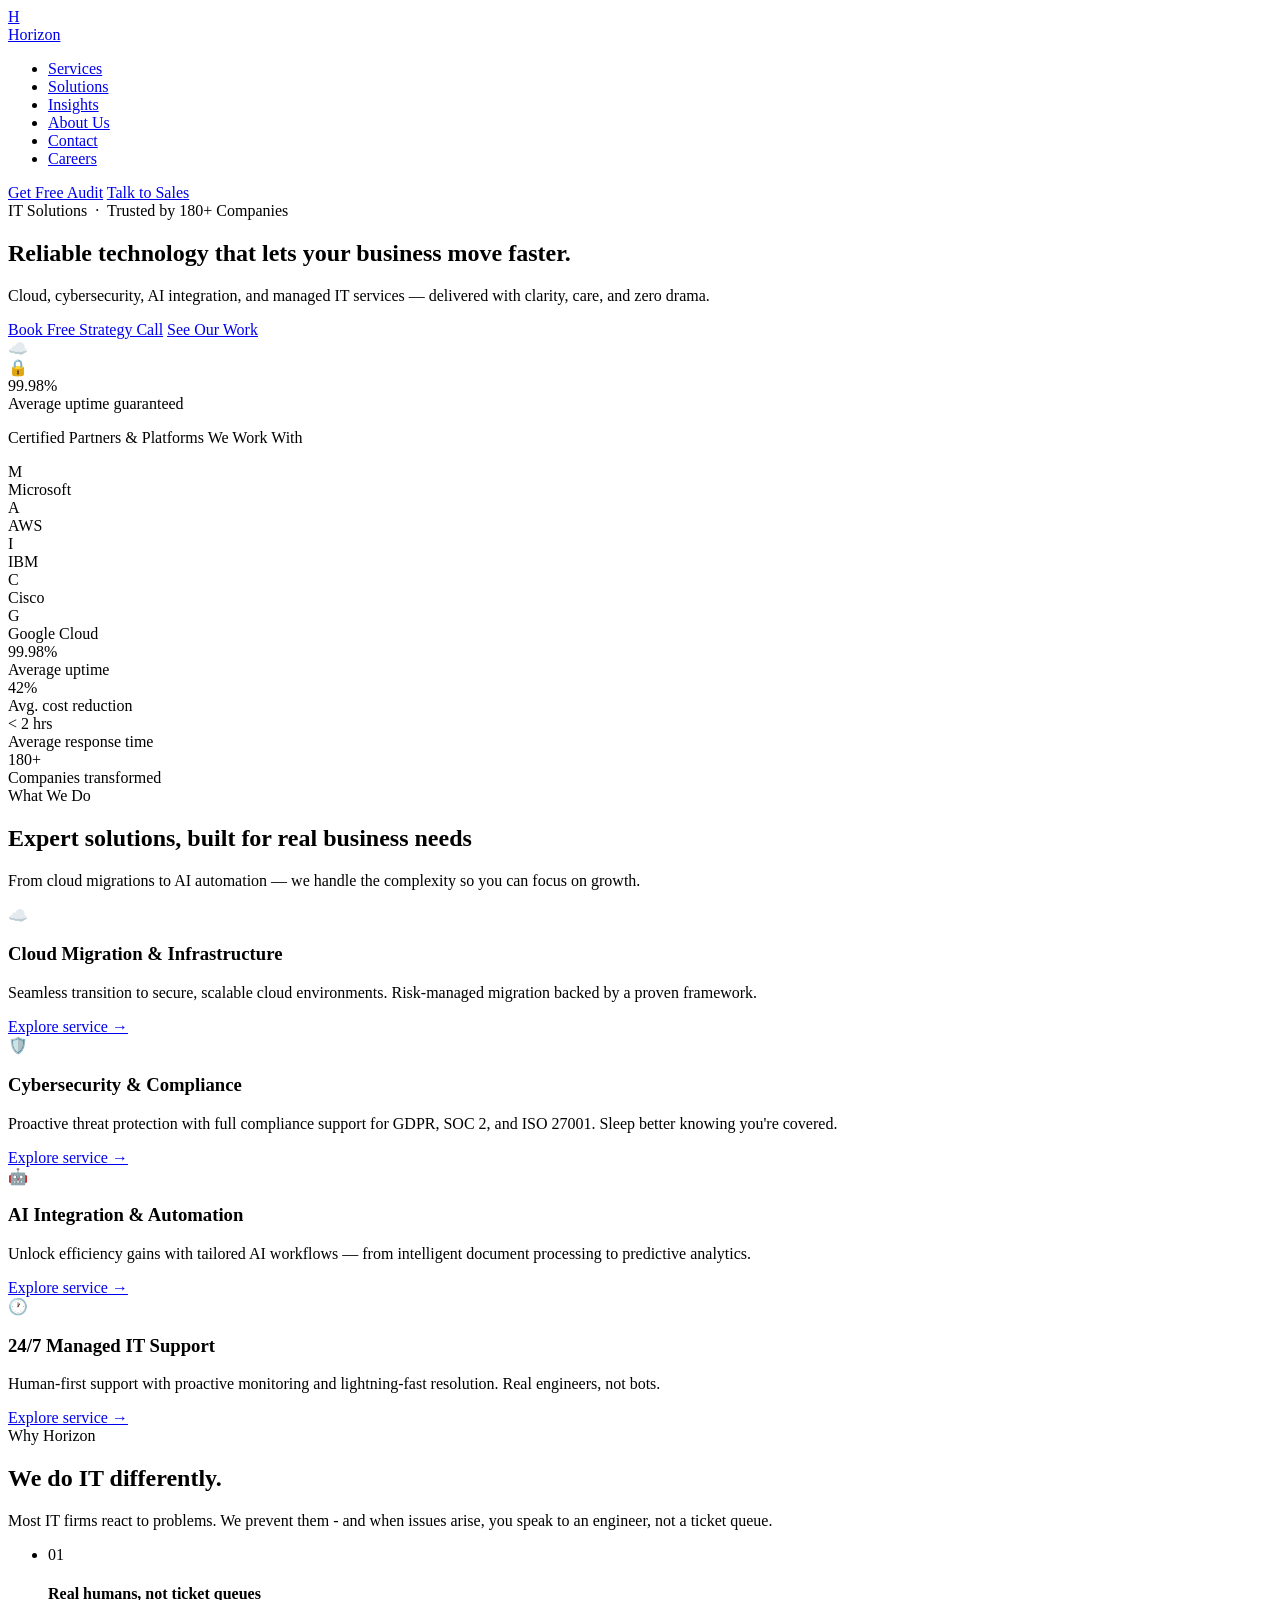
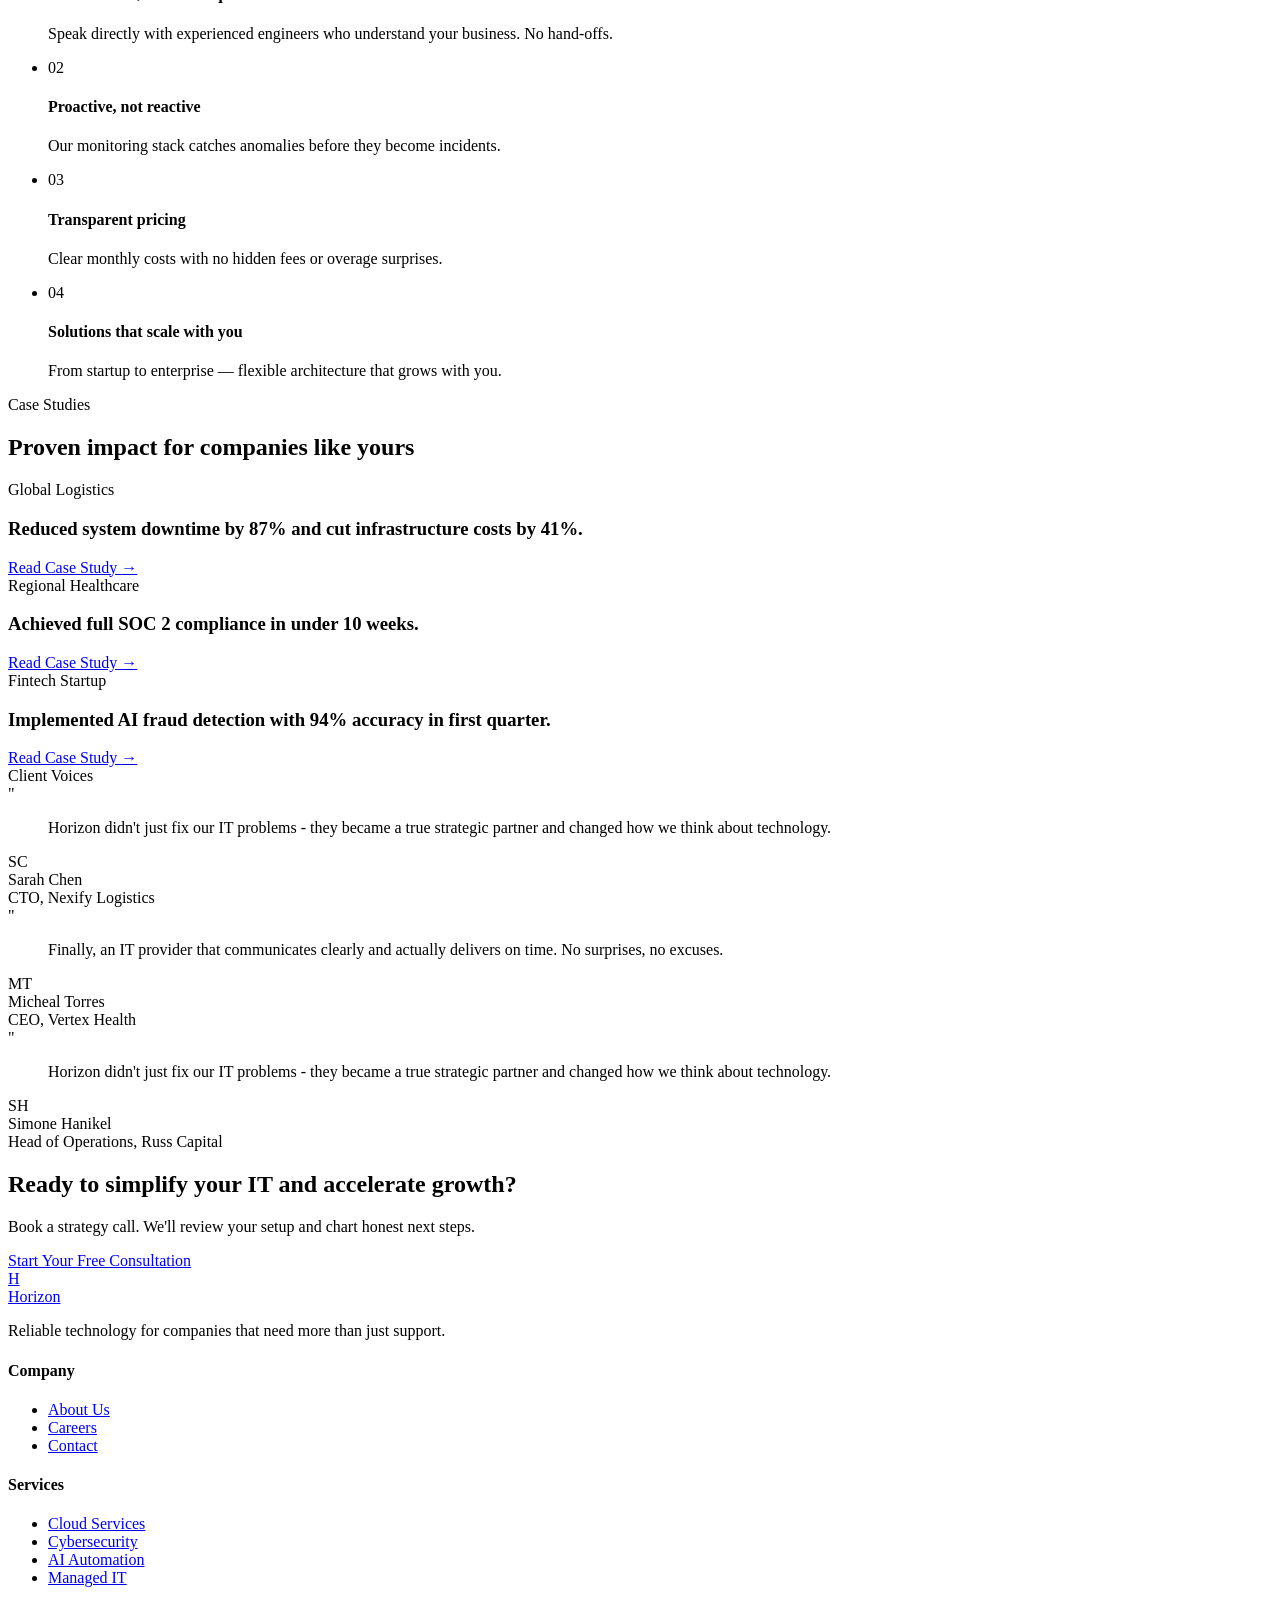
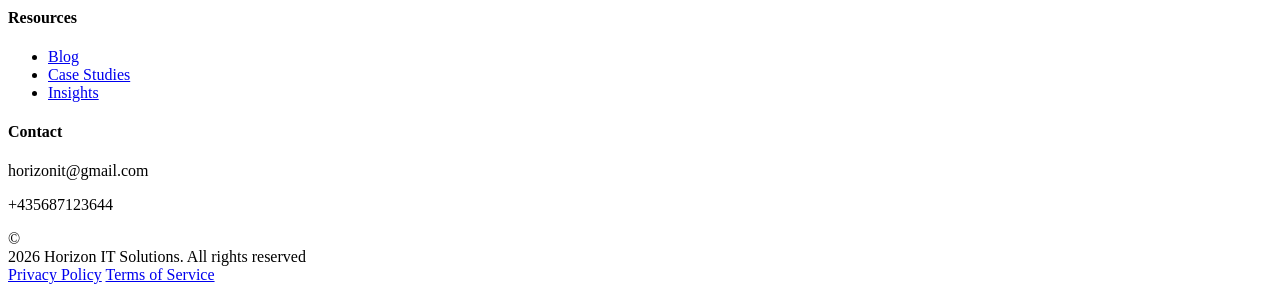
==== templates/index.html @ e8e1361b "Initial commit - Horizon IT Solutions web app" ====
<!DOCTYPE html>
<html lang="en">
<head>
  <meta charset="UTF-8" />
  <meta name="viewport" content="width=device-width, initial-scale=1.0" />
  <title>Horizon IT Solutions</title>
  <link rel="preconnect" href="https://fonts.googleapis.com" />
  <link rel="preconnect" href="https://fonts.gstatic.com" crossorigin />
  <link href="https://fonts.googleapis.com/css2?family=Sora:wght@300;400;500;600;700;800&family=DM+Sans:wght@300;400;500&display=swap" rel="stylesheet" />
    <link rel="stylesheet" href="{{ url_for('static', filename='style.css') }}" />
</head>
<body>

 <!-- NAVBAR -->
  <nav>
    <div class="nav-inner">
      <a href="/" class="logo"><div class="logo-icon">H</div>Horizon</a>
      <ul class="nav-links">
        <li><a href="/services">Services</a></li>
        <li><a href="/solutions">Solutions</a></li>
        <li><a href="/insights">Insights</a></li>
        <li><a href="/about">About Us</a></li>
        <li><a href="/contact">Contact</a></li>
        <li><a href="/careers">Careers</a></li>
      </ul>
      <div class="nav-actions">
        <a href="#" class="btn-outline">Get Free Audit</a>
        <a href="#" class="btn-primary">Talk to Sales</a>
      </div>
    </div>
  </nav>
 
  <!-- HERO -->
  <section class="hero">
    <div class="container">
      <div class="hero-inner">
        <div class="hero-left">
          <span class="hero-tag">IT Solutions &nbsp;·&nbsp; Trusted by 180+ Companies</span>
          <h1>Reliable technology that lets your business move faster.</h1>
          <p>Cloud, cybersecurity, AI integration, and managed IT services — delivered with clarity, care, and zero drama.</p>
          <div class="hero-btns">
            <a href="#" class="btn-primary">Book Free Strategy Call</a>
            <a href="#" class="btn-outline">See Our Work</a>
          </div>
        </div>
        <div class="hero-right">
          <div class="uptime-card">
            <div class="uptime-icons">
              <div class="uptime-icon">☁️</div>
              <div class="uptime-icon">🔒</div>
            </div>
            <div class="uptime-number">99.98%</div>
            <div class="uptime-label">Average uptime guaranteed</div>
          </div>
        </div>
      </div>
    </div>
  </section>
 
  <!-- PARTNERS -->
  <section class="partners">
    <div class="container">
      <p class="partners-label">Certified Partners &amp; Platforms We Work With</p>
      <div class="partners-logos">
        <div class="partner-item"><div class="p-icon p-ms">M</div> Microsoft</div>
        <div class="partner-item"><div class="p-icon p-aws">A</div> AWS</div>
        <div class="partner-item"><div class="p-icon p-ibm">I</div> IBM</div>
        <div class="partner-item"><div class="p-icon p-cisco">C</div> Cisco</div>
        <div class="partner-item"><div class="p-icon p-gcp">G</div> Google Cloud</div>
      </div>
    </div>
  </section>
 
  <!-- STATS -->
  <section class="stats">
    <div class="container">
      <div class="stats-grid">
        <div class="stat-item"><div class="stat-value">99.98%</div><div class="stat-desc">Average uptime</div></div>
        <div class="stat-item"><div class="stat-value">42%</div><div class="stat-desc">Avg. cost reduction</div></div>
        <div class="stat-item"><div class="stat-value">&lt; 2 hrs</div><div class="stat-desc">Average response time</div></div>
        <div class="stat-item"><div class="stat-value">180+</div><div class="stat-desc">Companies transformed</div></div>
      </div>
    </div>
  </section>
 
  <!-- SERVICES -->
  <section class="services">
    <div class="container">
      <div class="section-header">
        <span class="tag">What We Do</span>
        <h2>Expert solutions, built for real business needs</h2>
        <p>From cloud migrations to AI automation — we handle the complexity so you can focus on growth.</p>
      </div>
      <div class="services-grid">
        <div class="service-card">
          <div class="service-icon">☁️</div>
          <h3>Cloud Migration &amp; Infrastructure</h3>
          <p>Seamless transition to secure, scalable cloud environments. Risk-managed migration backed by a proven framework.</p>
          <a href="#" class="service-link">Explore service →</a>
        </div>
        <div class="service-card">
          <div class="service-icon">🛡️</div>
          <h3>Cybersecurity &amp; Compliance</h3>
          <p>Proactive threat protection with full compliance support for GDPR, SOC 2, and ISO 27001. Sleep better knowing you're covered.</p>
          <a href="#" class="service-link">Explore service →</a>
        </div>
        <div class="service-card">
          <div class="service-icon">🤖</div>
          <h3>AI Integration &amp; Automation</h3>
          <p>Unlock efficiency gains with tailored AI workflows — from intelligent document processing to predictive analytics.</p>
          <a href="#" class="service-link">Explore service →</a>
        </div>
        <div class="service-card">
          <div class="service-icon">🕐</div>
          <h3>24/7 Managed IT Support</h3>
          <p>Human-first support with proactive monitoring and lightning-fast resolution. Real engineers, not bots.</p>
          <a href="#" class="service-link">Explore service →</a>
        </div>
      </div>
    </div>
  </section>
 
  <!-- WHY HORIZON -->
  <section class="why">
    <div class="container">
      <div class="why-inner">
        <div class="why-left">
          <span class="tag why-tag">Why Horizon</span>
          <h2>We do IT differently.</h2>
          <p>Most IT firms react to problems. We prevent them - and when issues arise, you speak to an engineer, not a ticket queue.</p>
        </div>
        <ul class="why-list">
          <li>
            <span class="why-num">01</span>
            <div class="why-item-text">
              <h4>Real humans, not ticket queues</h4>
              <p>Speak directly with experienced engineers who understand your business. No hand-offs.</p>
            </div>
          </li>
          <li>
            <span class="why-num">02</span>
            <div class="why-item-text">
              <h4>Proactive, not reactive</h4>
              <p>Our monitoring stack catches anomalies before they become incidents.</p>
            </div>
          </li>
          <li>
            <span class="why-num">03</span>
            <div class="why-item-text">
              <h4>Transparent pricing</h4>
              <p>Clear monthly costs with no hidden fees or overage surprises.</p>
            </div>
          </li>
          <li>
            <span class="why-num">04</span>
            <div class="why-item-text">
              <h4>Solutions that scale with you</h4>
              <p>From startup to enterprise — flexible architecture that grows with you.</p>
            </div>
          </li>
        </ul>
      </div>
    </div>
  </section>
 
  <!-- CASE STUDIES -->
  <section class="cases">
    <div class="container">
      <div class="section-header">
        <span class="tag">Case Studies</span>
        <h2>Proven impact for companies like yours</h2>
      </div>
      <div class="cases-grid">
        <div class="case-card">
          <div>
            <div class="case-industry">Global Logistics</div>
            <h3>Reduced system downtime by 87% and cut infrastructure costs by 41%.</h3>
          </div>
          <a href="#" class="case-link">Read Case Study <span class="arrow-line"></span> →</a>
        </div>
        <div class="case-card">
          <div>
            <div class="case-industry">Regional Healthcare</div>
            <h3>Achieved full SOC 2 compliance in under 10 weeks.</h3>
          </div>
          <a href="#" class="case-link">Read Case Study <span class="arrow-line"></span> →</a>
        </div>
        <div class="case-card">
          <div>
            <div class="case-industry">Fintech Startup</div>
            <h3>Implemented AI fraud detection with 94% accuracy in first quarter.</h3>
          </div>
          <a href="#" class="case-link">Read Case Study <span class="arrow-line"></span> →</a>
        </div>
      </div>
    </div>
  </section>
 
  <!-- TESTIMONIALS -->
  <section class="testimonials">
    <div class="container">
      <div class="section-header">
        <span class="tag">Client Voices</span>
      </div>
      <div class="testi-grid">
        <div class="testi-card">
          <div class="quote-mark">"</div>
          <blockquote>Horizon didn't just fix our IT problems - they became a true strategic partner and changed how we think about technology.</blockquote>
          <div class="testi-author">
            <div class="avatar">SC</div>
            <div class="author-info">
              <div class="name">Sarah Chen</div>
              <div class="role">CTO, Nexify Logistics</div>
            </div>
          </div>
        </div>
        <div class="testi-card">
          <div class="quote-mark">"</div>
          <blockquote>Finally, an IT provider that communicates clearly and actually delivers on time. No surprises, no excuses.</blockquote>
          <div class="testi-author">
            <div class="avatar">MT</div>
            <div class="author-info">
              <div class="name">Micheal Torres</div>
              <div class="role">CEO, Vertex Health</div>
            </div>
          </div>
        </div>
        <div class="testi-card">
          <div class="quote-mark">"</div>
          <blockquote>Horizon didn't just fix our IT problems - they became a true strategic partner and changed how we think about technology.</blockquote>
          <div class="testi-author">
            <div class="avatar">SH</div>
            <div class="author-info">
              <div class="name">Simone Hanikel</div>
              <div class="role">Head of Operations, Russ Capital</div>
            </div>
          </div>
        </div>
      </div>
    </div>
  </section>
 
  <!-- CTA BANNER -->
  <section class="cta-section">
    <div class="container">
      <div class="cta-banner">
        <div class="cta-text">
          <h2>Ready to simplify your IT and accelerate growth?</h2>
          <p>Book a strategy call. We'll review your setup and chart honest next steps.</p>
        </div>
        <a href="#" class="btn-dark">Start Your Free Consultation</a>
      </div>
    </div>
  </section>
 
  <!-- FOOTER -->
  <footer>
    <div class="container">
      <div class="footer-top">
        <div class="footer-brand">
          <a href="#" class="logo"><div class="logo-icon">H</div>Horizon</a>
          <p>Reliable technology for companies that need more than just support.</p>
        </div>
        <div class="footer-col">
          <h4>Company</h4>
          <ul>
            <li><a href="/about">About Us</a></li>
            <li><a href="/careers">Careers</a></li>
            <li><a href="/contact">Contact</a></li>
          </ul>
        </div>
        <div class="footer-col">
          <h4>Services</h4>
          <ul>
            <li><a href="/services">Cloud Services</a></li>
            <li><a href="/services">Cybersecurity</a></li>
            <li><a href="/services">AI Automation</a></li>
            <li><a href="/services">Managed IT</a></li>

          </ul>
        </div>
        <div class="footer-col">
          <h4>Resources</h4>
          <ul>
            <li><a href="/blog">Blog</a></li>
            <li><a href="/case-studies">Case Studies</a></li>
            <li><a href="/insights">Insights</a></li>
          </ul>
        </div>
        <div class="footer-col footer-contact">
          <h4>Contact</h4>
          <p>horizonit@gmail.com</p>
          <p>+435687123644</p>
        </div>
      </div>
      <div class="footer-bottom">
        <div class="c-badge">
          <div class="c-circle">©</div>
          2026 Horizon IT Solutions. All rights reserved
        </div>
        <div class="footer-bottom-links">
          <a href="/privacy-policy">Privacy Policy</a>
          <a href="/terms-of-service">Terms of Service</a>
        </div>
      </div>
    </div>
  </footer>
 
</body>
</html>
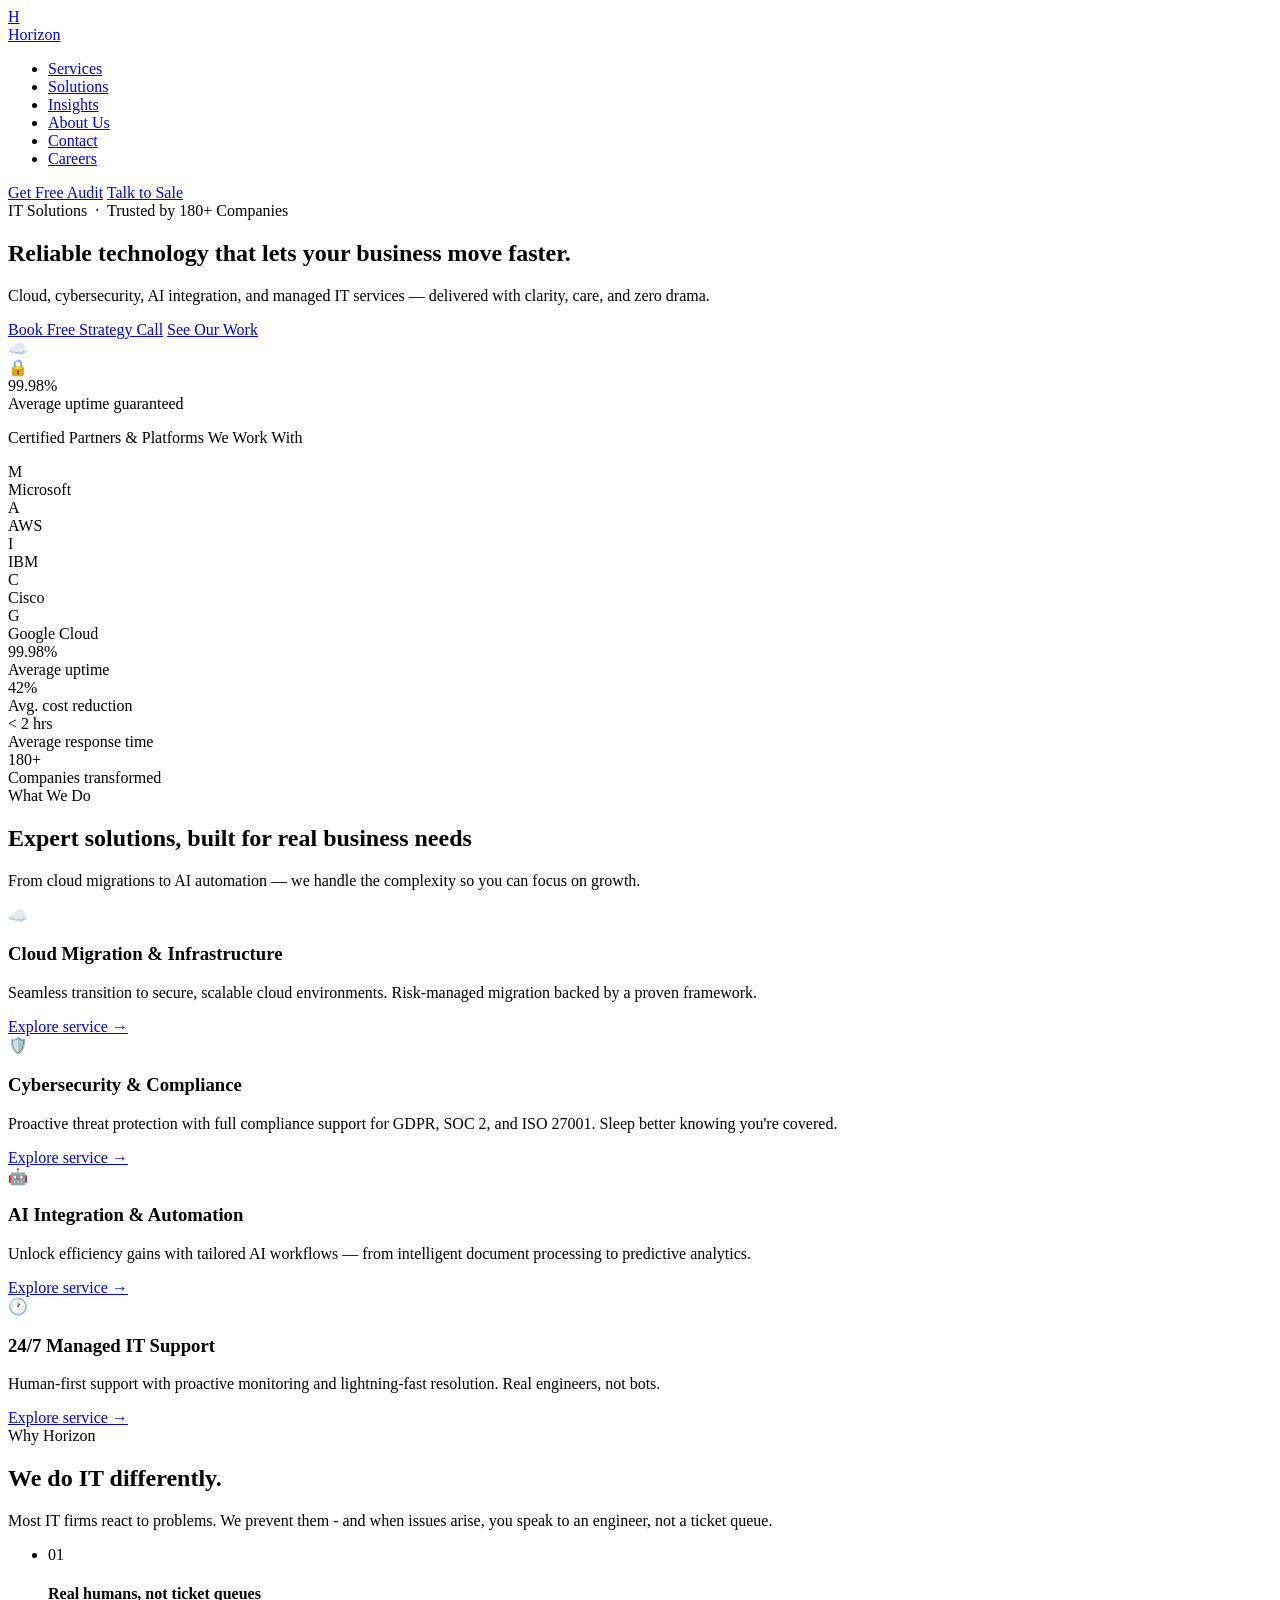
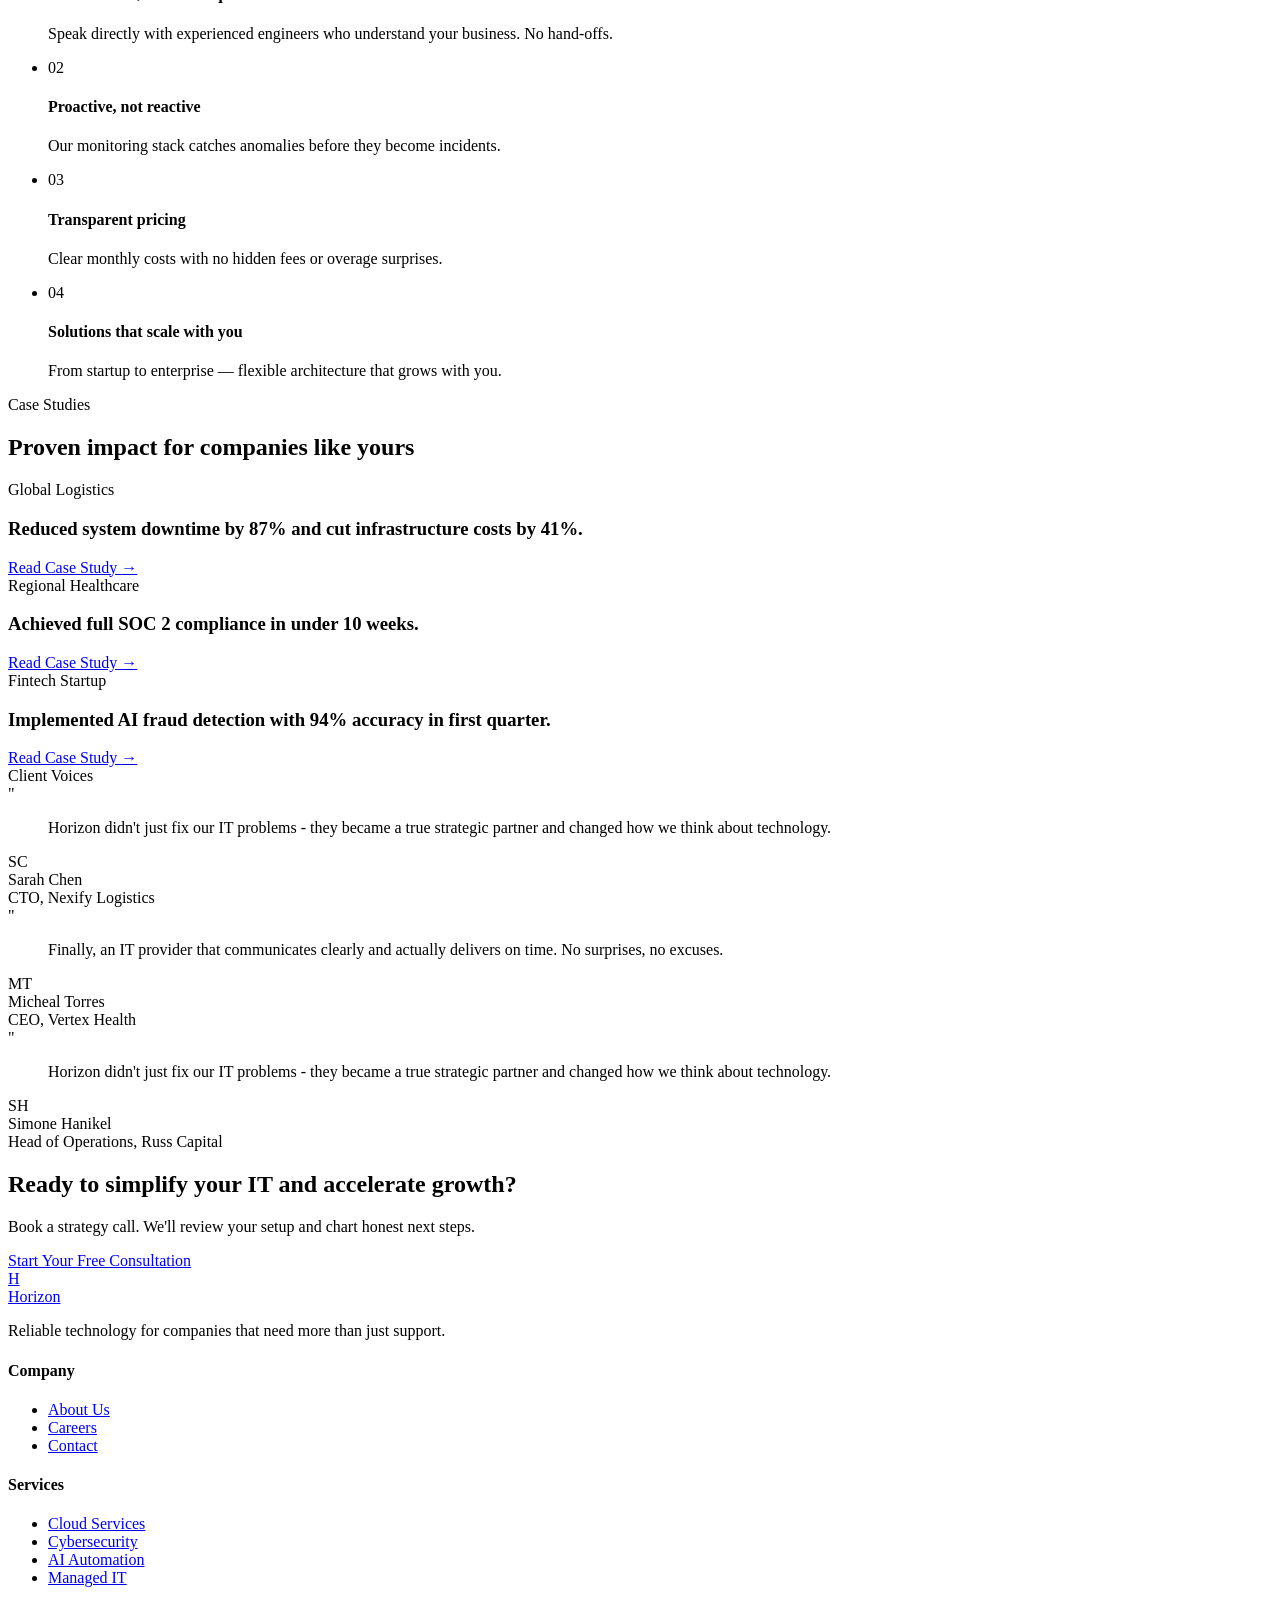
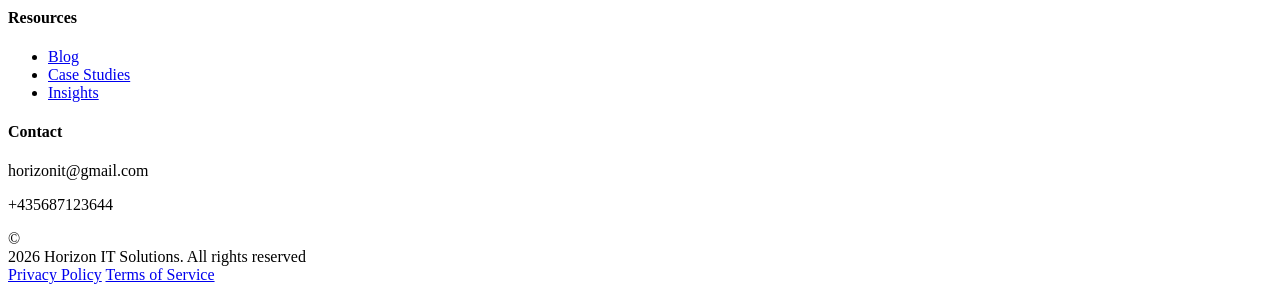
==== commit d84cc7c2: "Test auto deploy" ====
--- a/templates/index.html
+++ b/templates/index.html
@@ -25,7 +25,7 @@
       </ul>
       <div class="nav-actions">
         <a href="#" class="btn-outline">Get Free Audit</a>
-        <a href="#" class="btn-primary">Talk to Sales</a>
+        <a href="#" class="btn-primary">Talk to Sale</a>
       </div>
     </div>
   </nav>
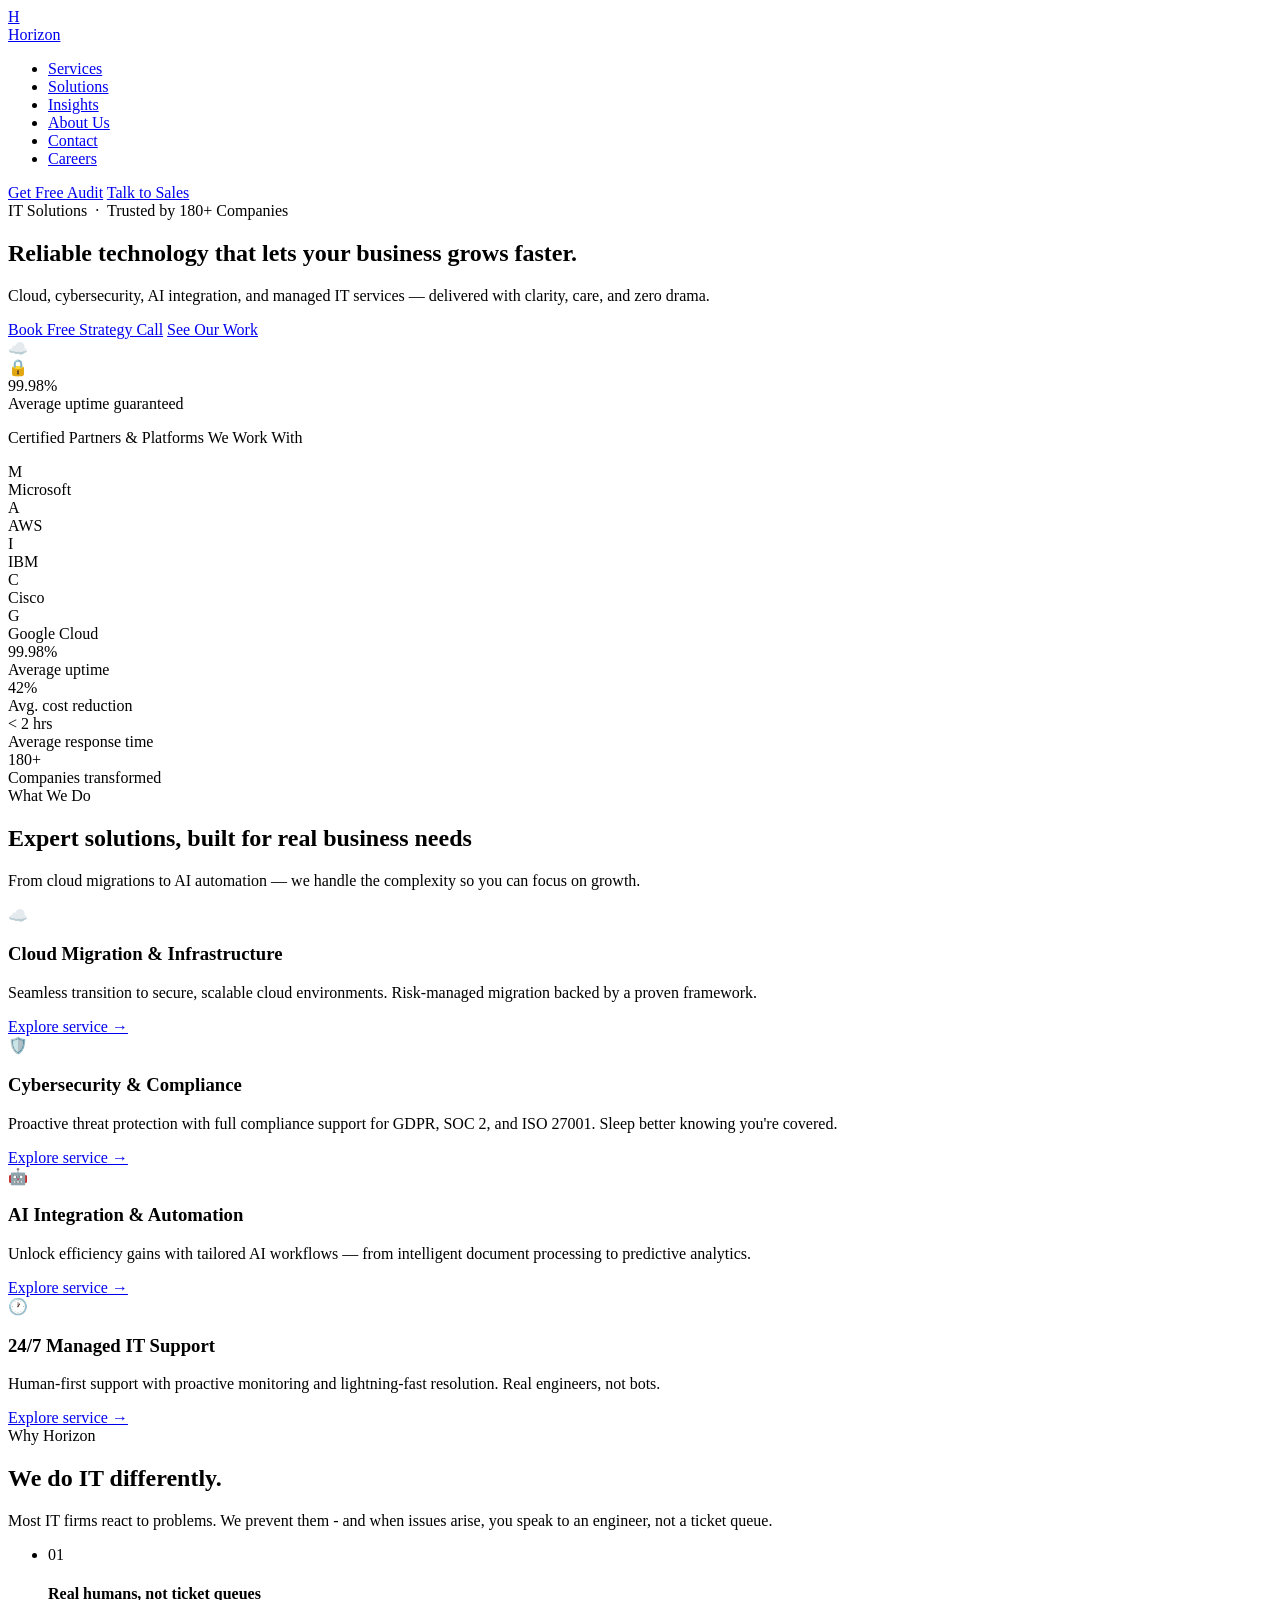
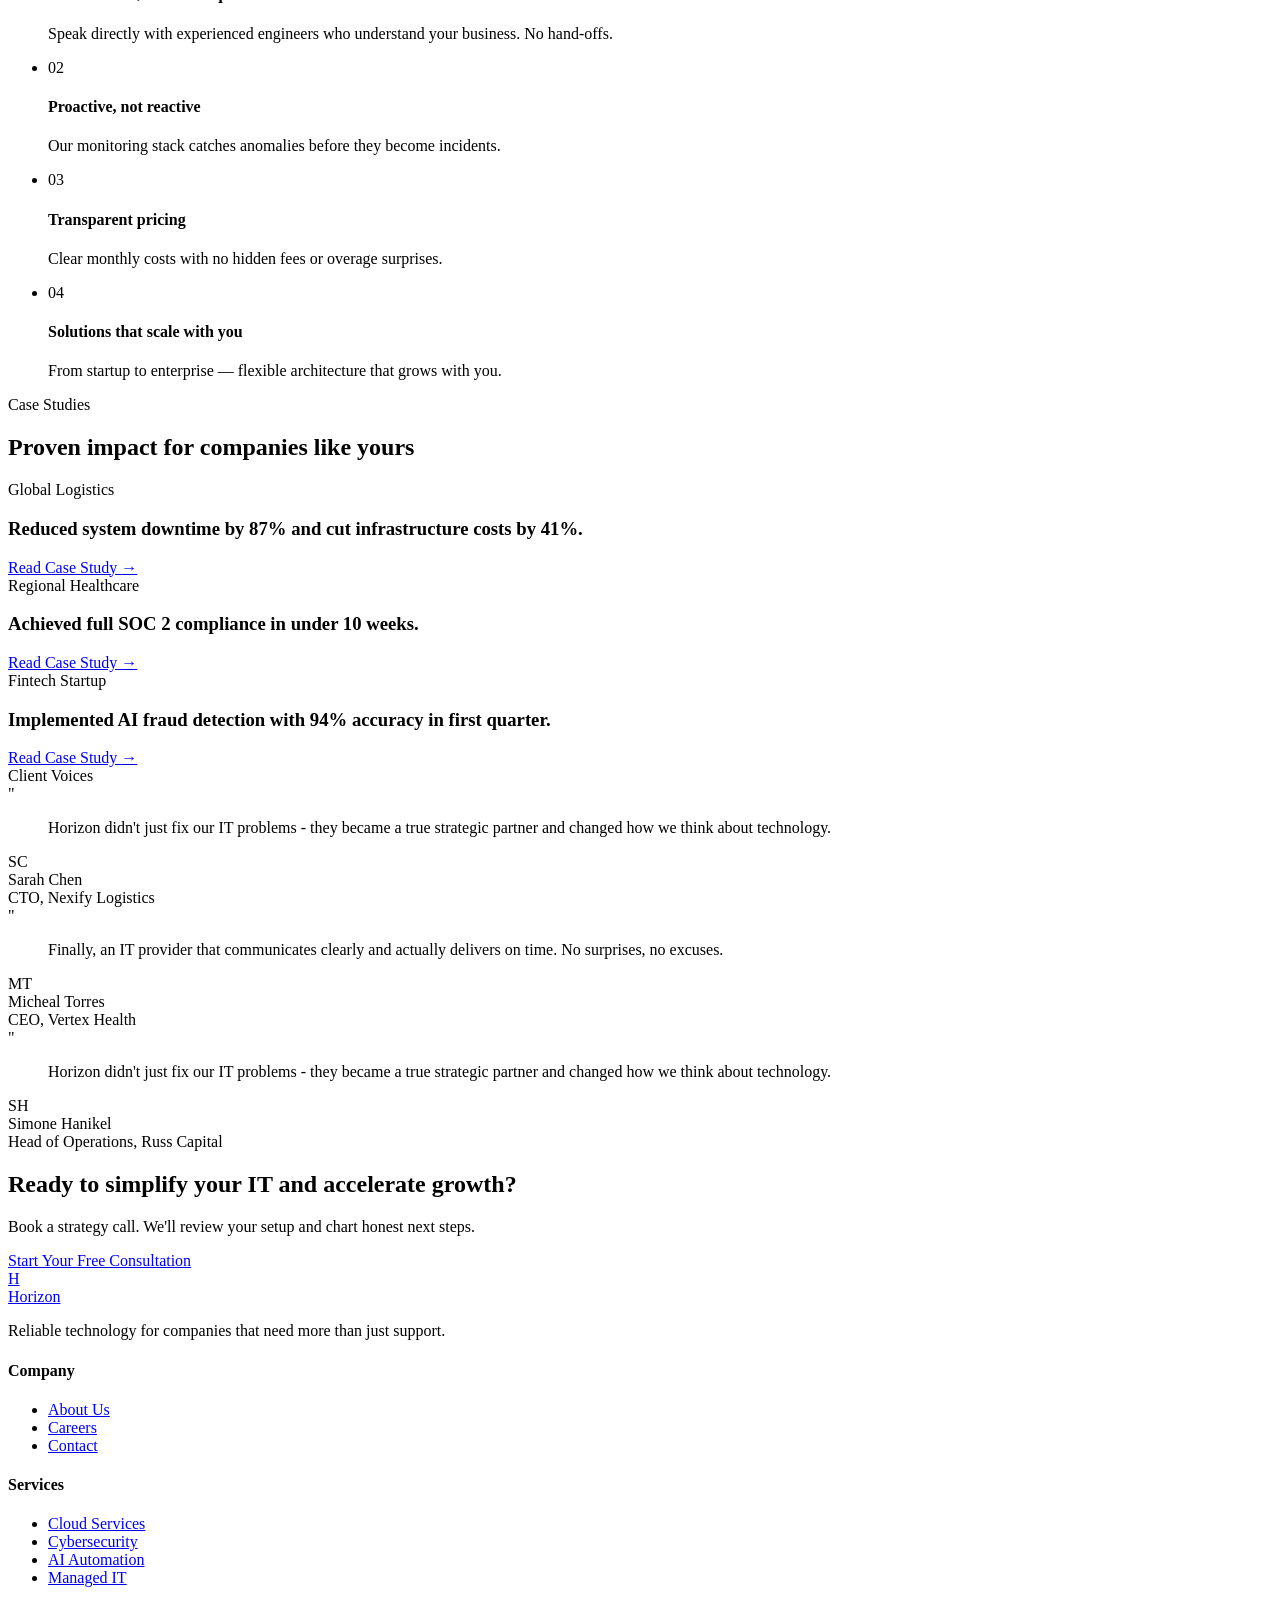
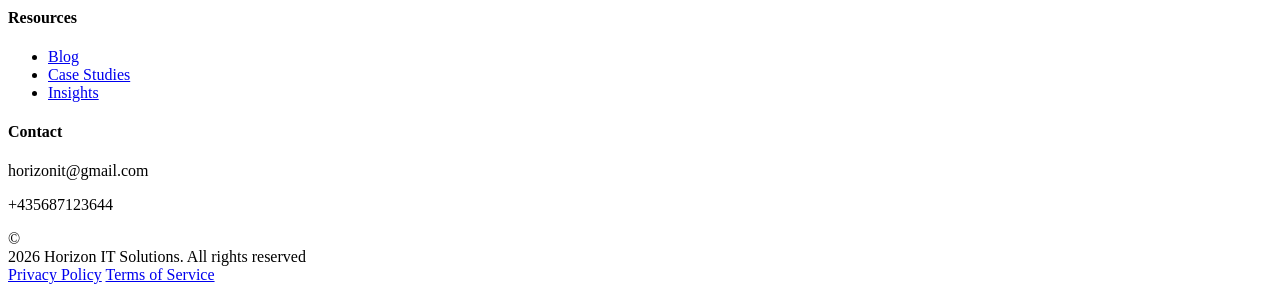
==== commit dc613a23: "Test auto deploy" ====
--- a/templates/index.html
+++ b/templates/index.html
@@ -25,7 +25,7 @@
       </ul>
       <div class="nav-actions">
         <a href="#" class="btn-outline">Get Free Audit</a>
-        <a href="#" class="btn-primary">Talk to Sale</a>
+        <a href="#" class="btn-primary">Talk to Sales</a>
       </div>
     </div>
   </nav>
@@ -36,7 +36,7 @@
       <div class="hero-inner">
         <div class="hero-left">
           <span class="hero-tag">IT Solutions &nbsp;·&nbsp; Trusted by 180+ Companies</span>
-          <h1>Reliable technology that lets your business move faster.</h1>
+          <h1>Reliable technology that lets your business grows faster.</h1>
           <p>Cloud, cybersecurity, AI integration, and managed IT services — delivered with clarity, care, and zero drama.</p>
           <div class="hero-btns">
             <a href="#" class="btn-primary">Book Free Strategy Call</a>
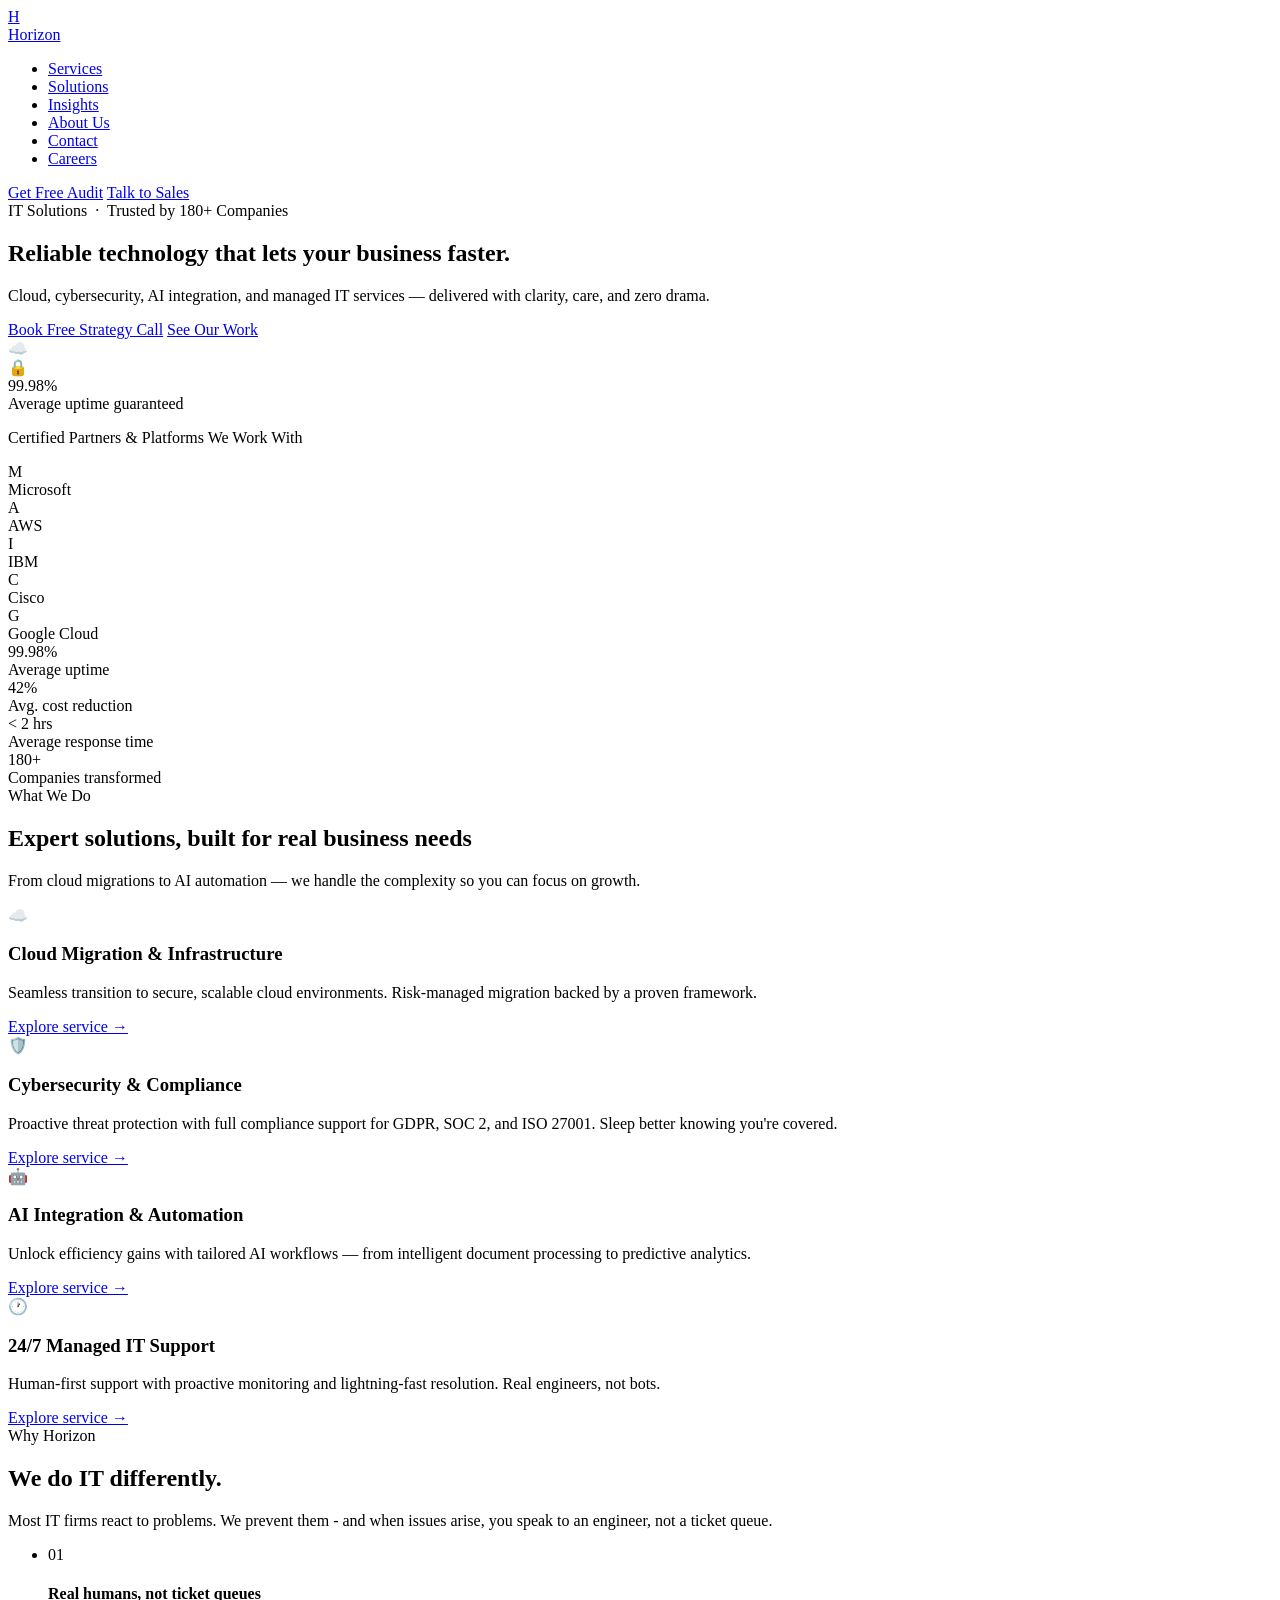
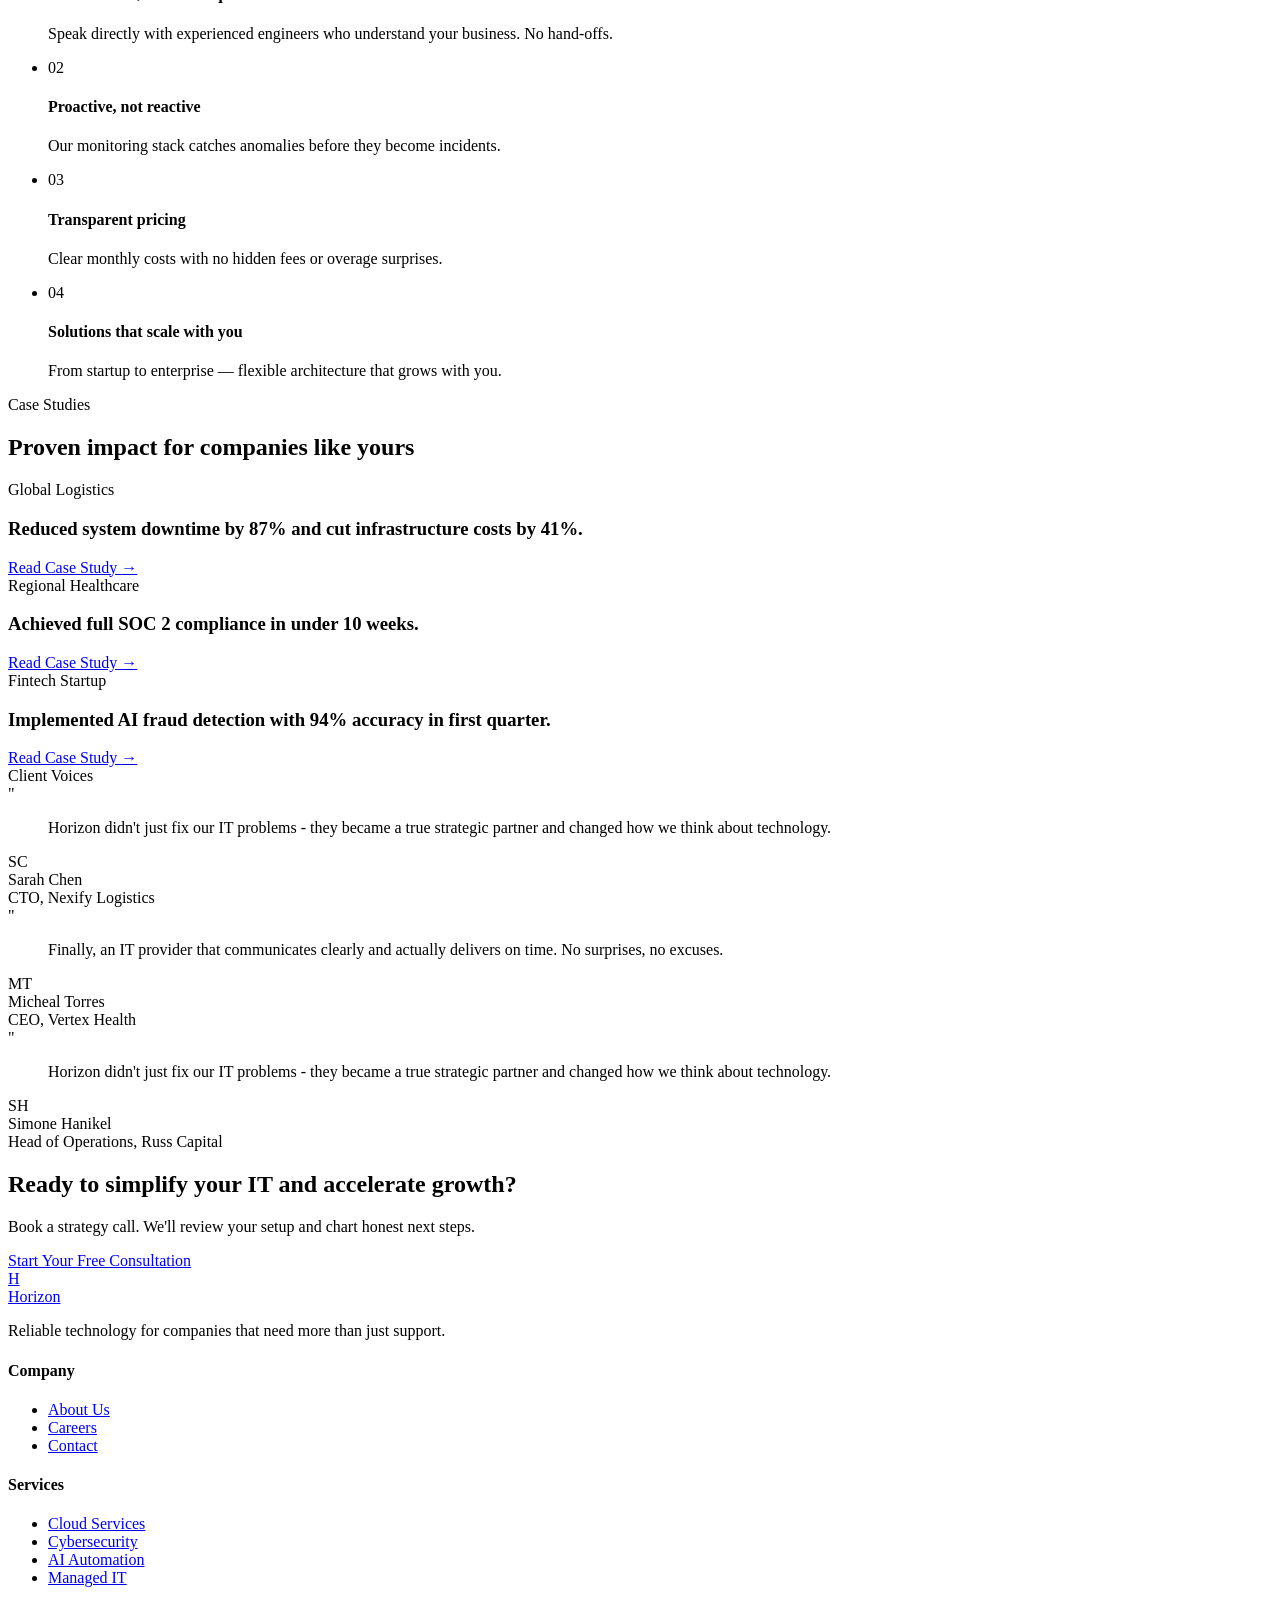
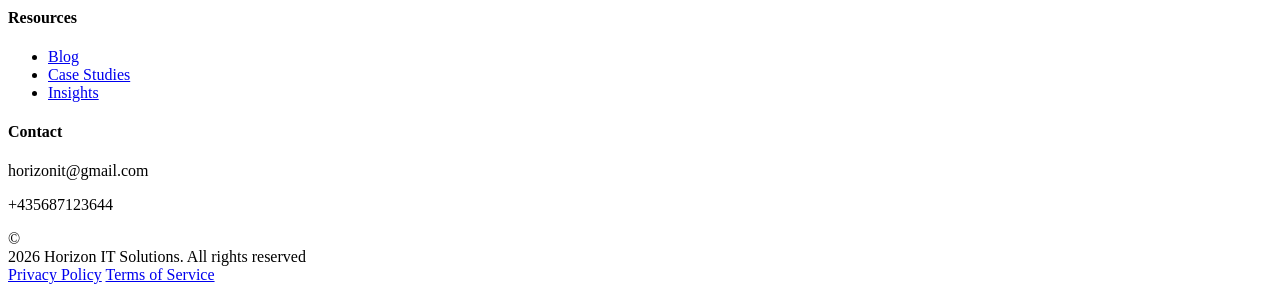
==== commit b6c9da92: "Test auto deploy" ====
--- a/templates/index.html
+++ b/templates/index.html
@@ -36,7 +36,7 @@
       <div class="hero-inner">
         <div class="hero-left">
           <span class="hero-tag">IT Solutions &nbsp;·&nbsp; Trusted by 180+ Companies</span>
-          <h1>Reliable technology that lets your business grows faster.</h1>
+          <h1>Reliable technology that lets your business  faster.</h1>
           <p>Cloud, cybersecurity, AI integration, and managed IT services — delivered with clarity, care, and zero drama.</p>
           <div class="hero-btns">
             <a href="#" class="btn-primary">Book Free Strategy Call</a>
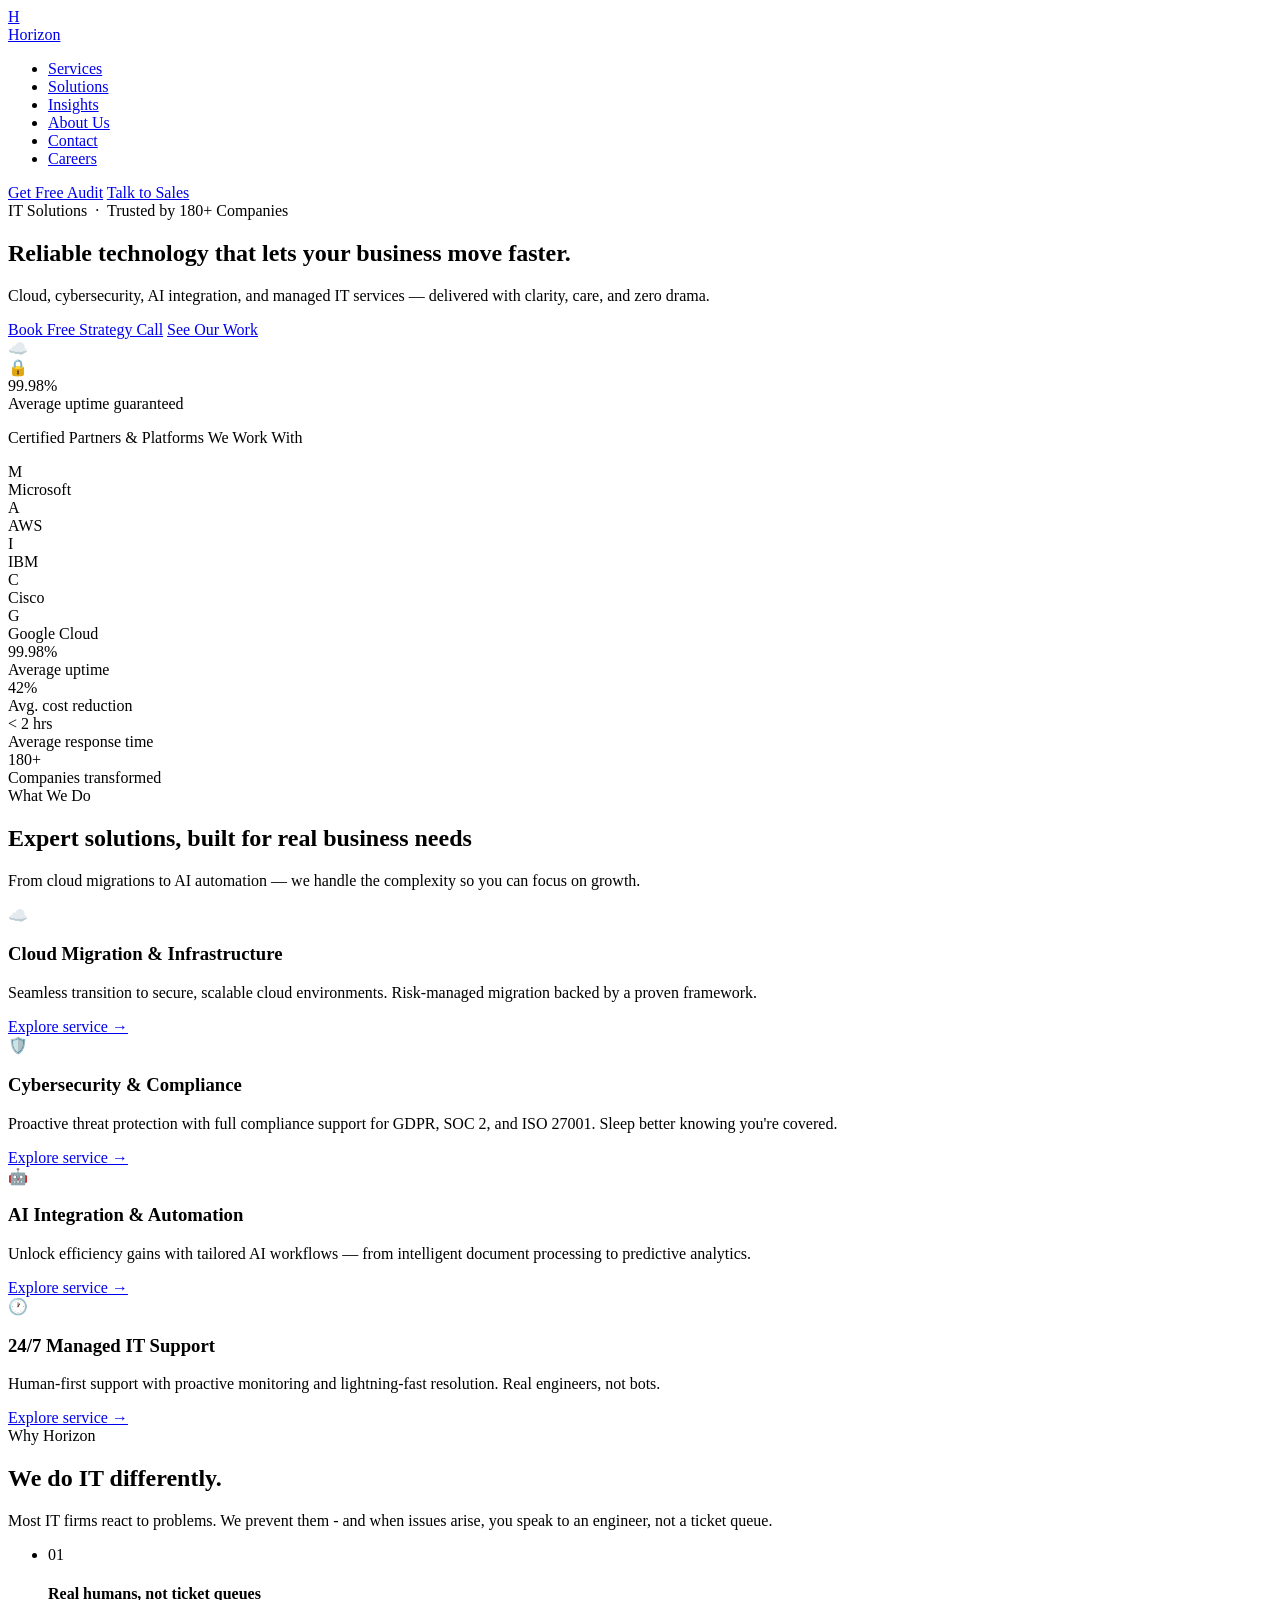
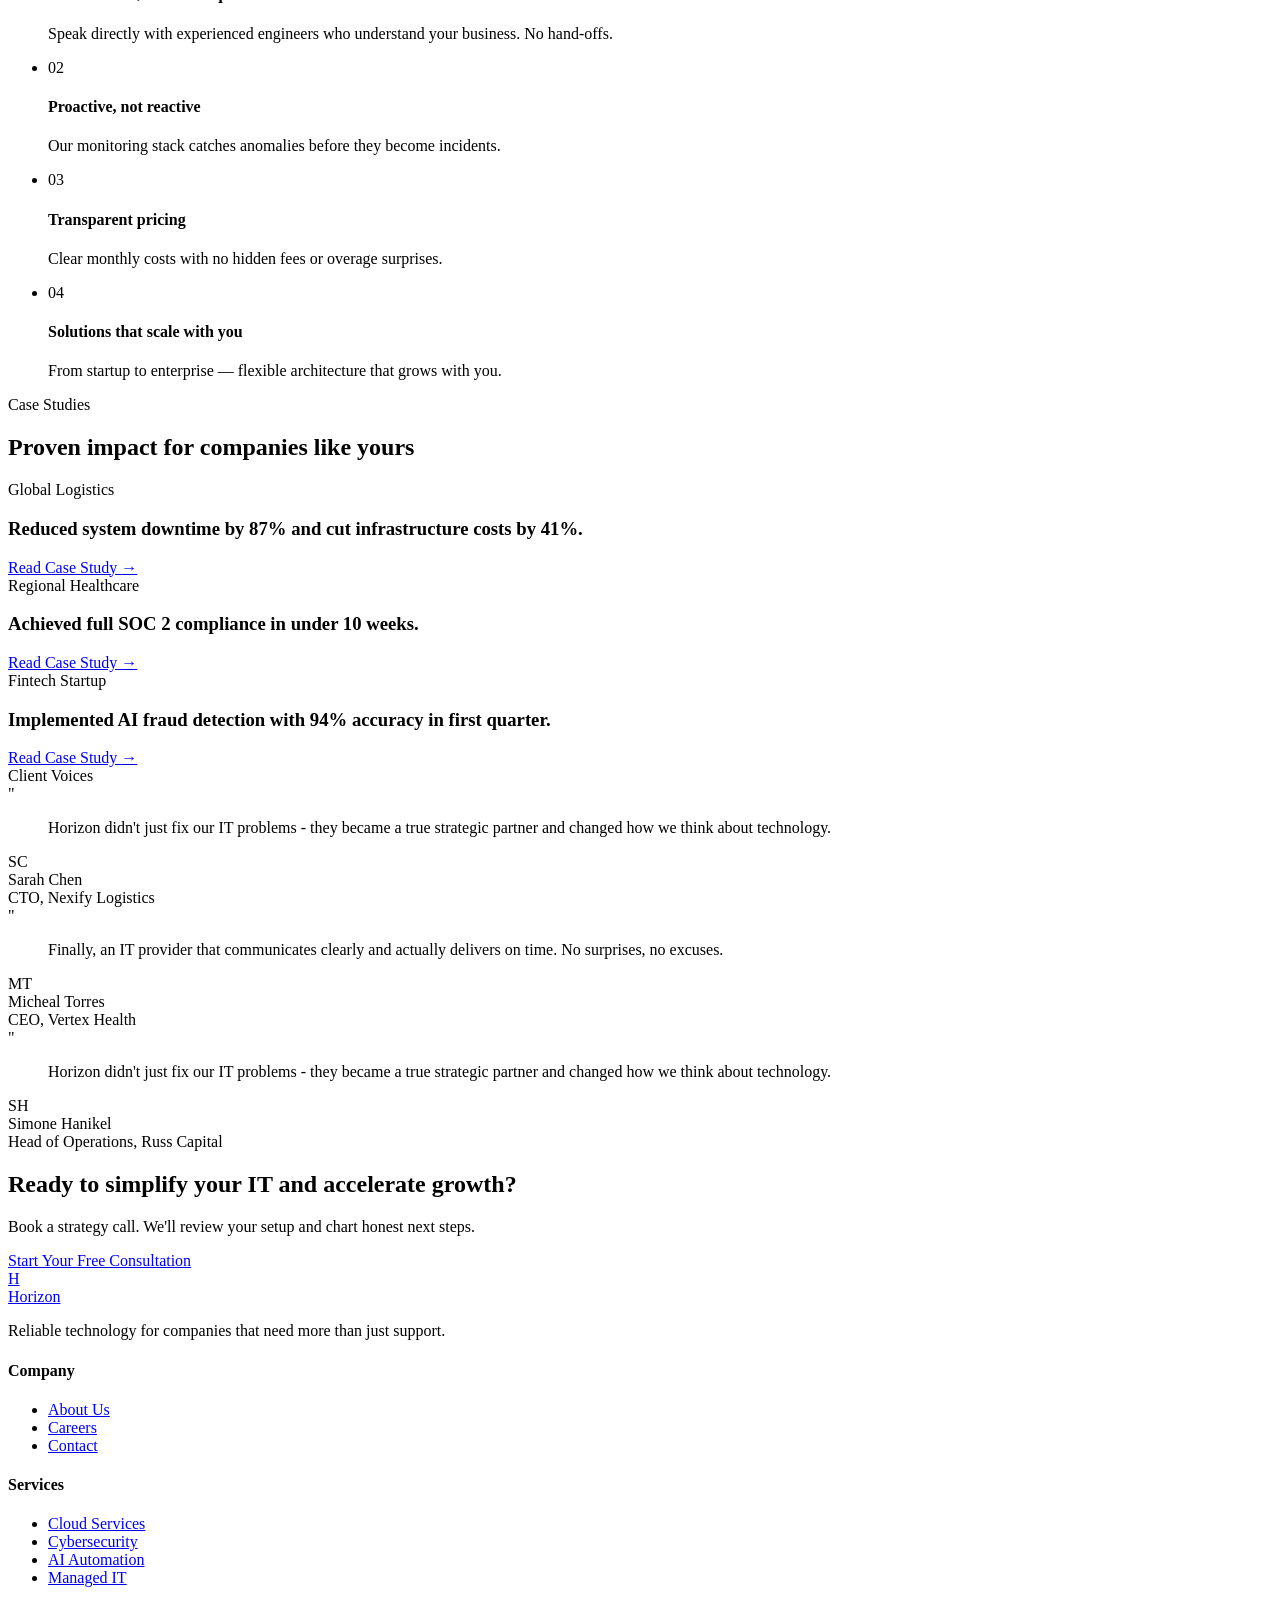
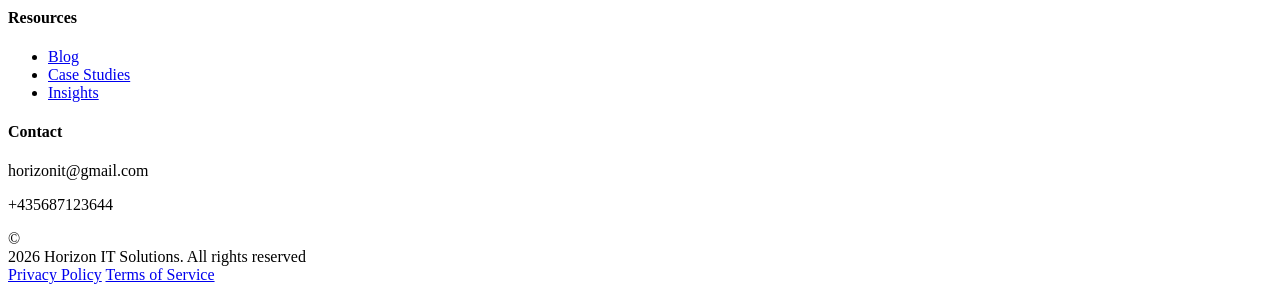
==== commit 8f608902: "Test auto deploy" ====
--- a/templates/index.html
+++ b/templates/index.html
@@ -36,7 +36,7 @@
       <div class="hero-inner">
         <div class="hero-left">
           <span class="hero-tag">IT Solutions &nbsp;·&nbsp; Trusted by 180+ Companies</span>
-          <h1>Reliable technology that lets your business  faster.</h1>
+          <h1>Reliable technology that lets your business move faster.</h1>
           <p>Cloud, cybersecurity, AI integration, and managed IT services — delivered with clarity, care, and zero drama.</p>
           <div class="hero-btns">
             <a href="#" class="btn-primary">Book Free Strategy Call</a>
